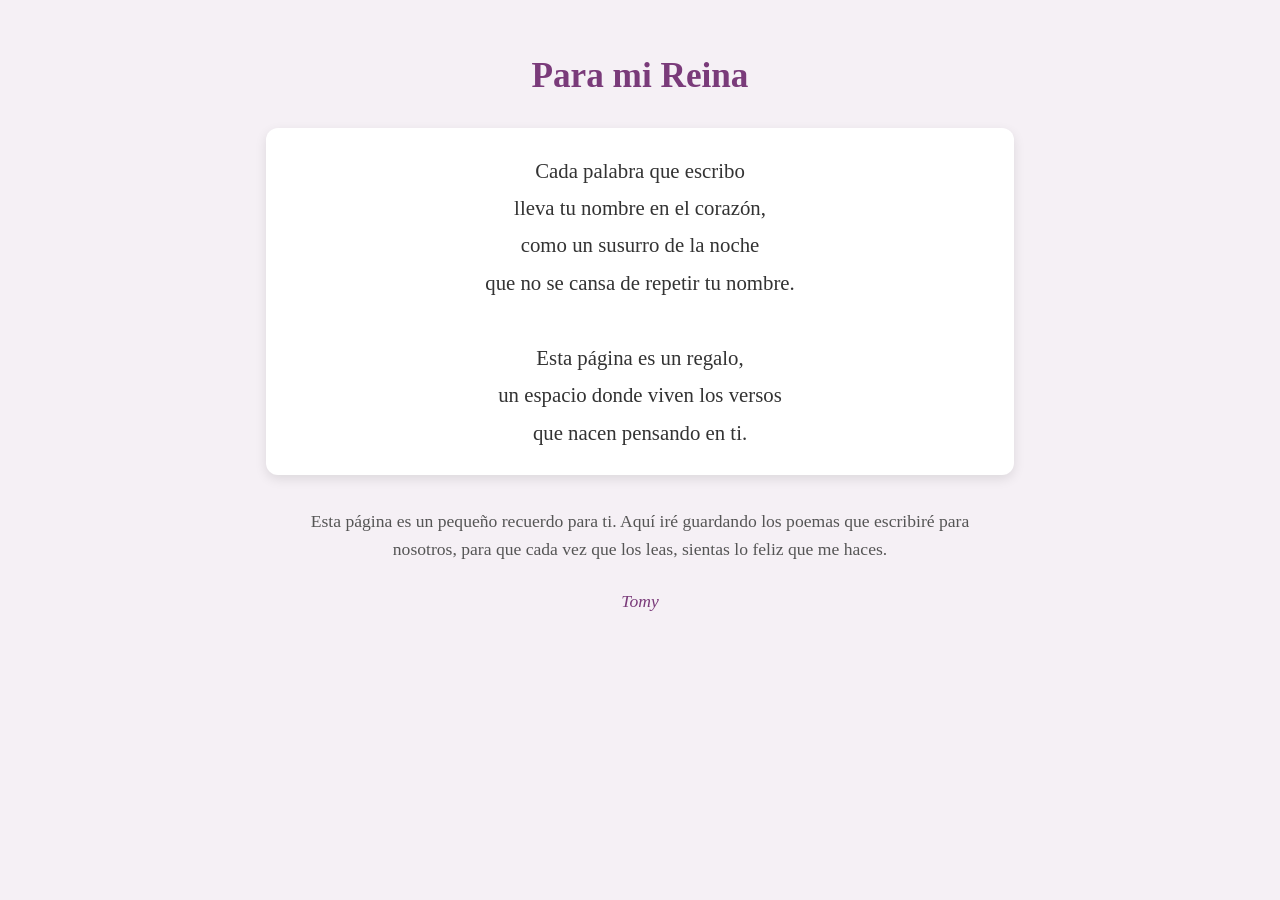
==== index.html @ 10b91cc9 "Rename dub.html to index.html" ====
<!DOCTYPE html>
<html lang="es">
<head>
    <meta charset="UTF-8" />
    <meta name="viewport" content="width=device-width, initial-scale=1.0" />
    <title>FOR MY QUUEN</title>
    <link rel="stylesheet" href="estilo.css" />
</head>
<body>
    <header>
    <h1>Para mi Reina
    </h1>
    </header>

    <div class="poema">
    Cada palabra que escribo<br>
    lleva tu nombre en el corazón,<br>
    como un susurro de la noche<br>
    que no se cansa de repetir tu nombre.<br><br>

    Esta página es un regalo,<br>
    un espacio donde viven los versos<br>
    que nacen pensando en ti.
    </div>

    <div class="explicacion">
    <p>
        Esta página es un pequeño recuerdo para ti.  
        Aquí iré guardando los poemas que escribiré para nosotros,  
        para que cada vez que los leas, sientas lo feliz   que me haces.
    </p>
    <p class="firma">Tomy</p>
    </div>
</body>
</html>
---- estilo.css ----
body {
    margin: 0;
    font-family: "Georgia", serif;
    background-color: #f5f0f5;
    color: #333;
    text-align: center;
    padding: 2rem;
}

/* encabezado */
header {
    margin-bottom: 2rem;
}

header h1 {
    font-size: 2.2rem;
    color: #7a3b7a;
}

/* bloque del poema */
.poema {
    font-size: 1.3rem;
    line-height: 1.8;
    max-width: 700px;
    margin: 0 auto 2rem;
    padding: 1.5rem;
    background-color: #fff;
    border-radius: 12px;
    box-shadow: 0 4px 12px rgba(0, 0, 0, 0.1);
}

/* texto explicativo */
.explicacion {
    max-width: 700px;
    margin: 0 auto;
    font-size: 1.1rem;
    line-height: 1.6;
    color: #555;
}

/* firma */
.explicacion .firma {
    margin-top: 1.5rem;
    font-style: italic;
    color: #7a3b7a;
}
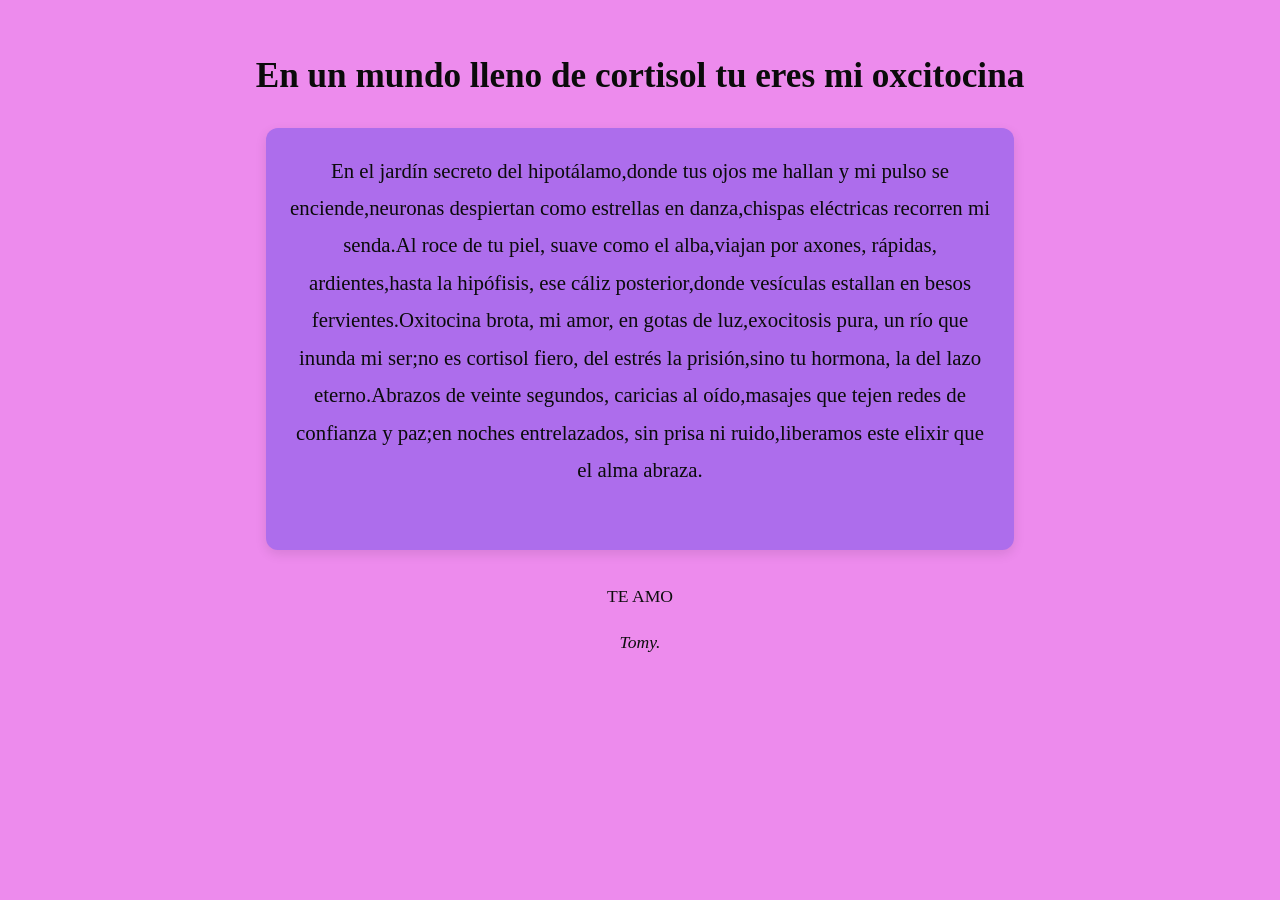
==== commit b7630b75: "Add files via upload" ====
--- a/index.html
+++ b/index.html
@@ -5,31 +5,22 @@
     <meta name="viewport" content="width=device-width, initial-scale=1.0" />
     <title>FOR MY QUUEN</title>
     <link rel="stylesheet" href="estilo.css" />
+    <link rel="stylesheet" href="fonts.css"/>
 </head>
 <body>
     <header>
-    <h1>Para mi Reina
-    </h1>
+    <h1>En un mundo lleno de cortisol tu eres mi oxcitocina</h1>
     </header>
 
     <div class="poema">
-    Cada palabra que escribo<br>
-    lleva tu nombre en el corazón,<br>
-    como un susurro de la noche<br>
-    que no se cansa de repetir tu nombre.<br><br>
-
-    Esta página es un regalo,<br>
-    un espacio donde viven los versos<br>
-    que nacen pensando en ti.
+    En el jardín secreto del hipotálamo,donde tus ojos me hallan y mi pulso se enciende,neuronas despiertan como estrellas en danza,chispas eléctricas recorren mi senda.Al roce de tu piel, suave como el alba,viajan por axones, rápidas, ardientes,hasta la hipófisis, ese cáliz posterior,donde vesículas estallan en besos fervientes.Oxitocina brota, mi amor, en gotas de luz,exocitosis pura, un río que inunda mi ser;no es cortisol fiero, del estrés la prisión,sino tu hormona, la del lazo eterno.Abrazos de veinte segundos, caricias al oído,masajes que tejen redes de confianza y paz;en noches entrelazados, sin prisa ni ruido,liberamos este elixir que el alma abraza.<br><br>
     </div>
 
     <div class="explicacion">
     <p>
-        Esta página es un pequeño recuerdo para ti.  
-        Aquí iré guardando los poemas que escribiré para nosotros,  
-        para que cada vez que los leas, sientas lo feliz   que me haces.
+        TE AMO
     </p>
-    <p class="firma">Tomy</p>
+    <p class="firma">Tomy.</p>
     </div>
 </body>
-</html>
+</html>
--- a/estilo.css
+++ b/estilo.css
@@ -1,46 +1,44 @@
 body {
     margin: 0;
     font-family: "Georgia", serif;
-    background-color: #f5f0f5;
-    color: #333;
+    background-color: #ed8bed;
+    color: #904cbe;
     text-align: center;
     padding: 2rem;
 }
 
-/* encabezado */
 header {
     margin-bottom: 2rem;
 }
 
 header h1 {
+    font-family: "Dancing",serif;
     font-size: 2.2rem;
-    color: #7a3b7a;
+    color: #0b0b0b;
 }
 
-/* bloque del poema */
 .poema {
+    font-family: "Dancing",serif;
     font-size: 1.3rem;
     line-height: 1.8;
     max-width: 700px;
     margin: 0 auto 2rem;
     padding: 1.5rem;
-    background-color: #fff;
+    background-color: #ad6dec;
     border-radius: 12px;
-    box-shadow: 0 4px 12px rgba(0, 0, 0, 0.1);
+    box-shadow: 0 4px 12px rgba(11, 10, 11, 0.1);
+    color: #0b0b0b;
 }
 
-/* texto explicativo */
 .explicacion {
+    font-family:"Dancing",serif;
     max-width: 700px;
     margin: 0 auto;
     font-size: 1.1rem;
     line-height: 1.6;
-    color: #555;
+    color: #0e0e0e;
 }
 
-/* firma */
-.explicacion .firma {
-    margin-top: 1.5rem;
+.firma {
     font-style: italic;
-    color: #7a3b7a;
-}
+}
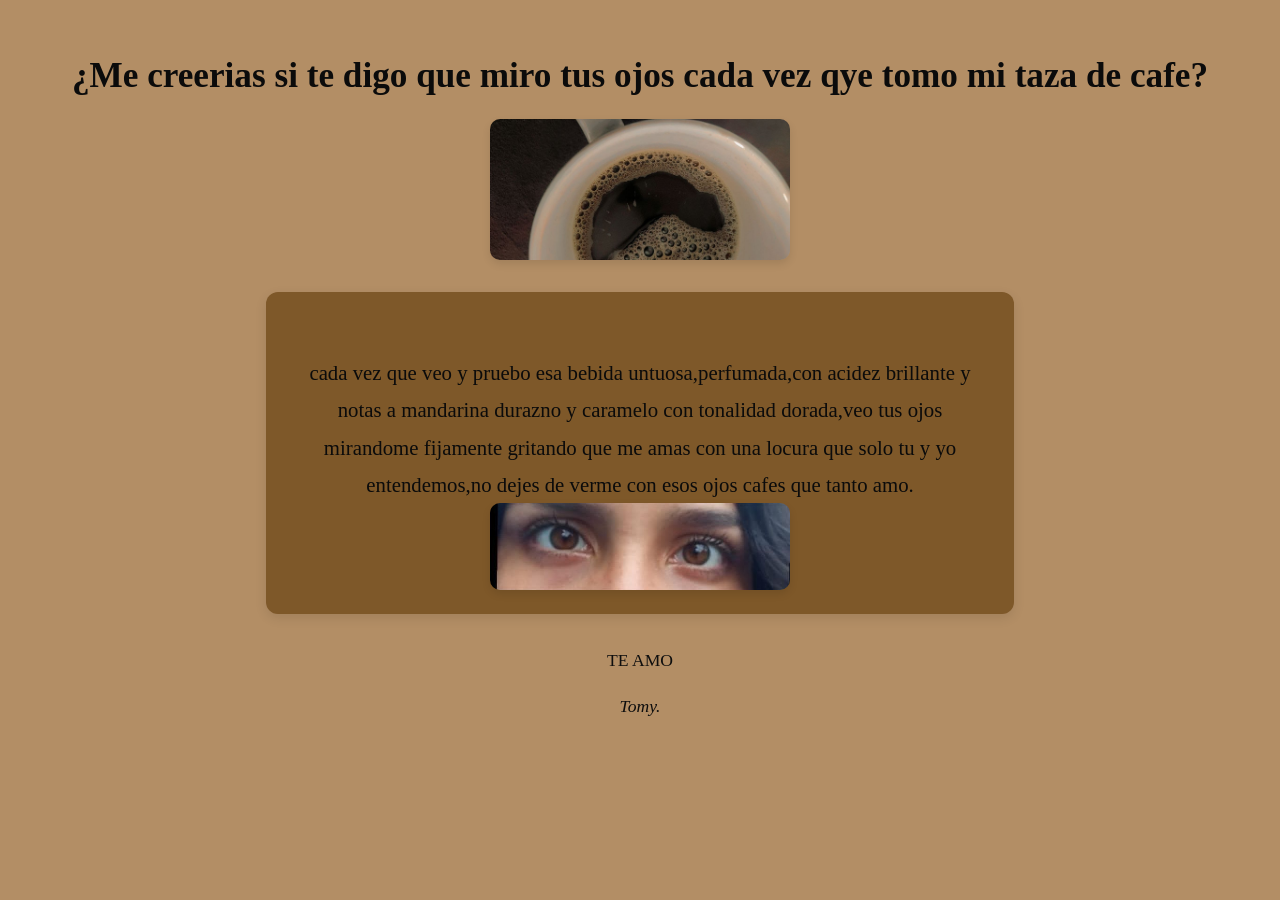
==== commit 4b6d9bd4: "Add files via upload" ====
--- a/index.html
+++ b/index.html
@@ -9,11 +9,13 @@
 </head>
 <body>
     <header>
-    <h1>En un mundo lleno de cortisol tu eres mi oxcitocina</h1>
+    <h1>¿Me creerias si te digo que miro tus ojos cada vez qye tomo mi taza de cafe?</h1> 
+    <img src="coffe.jpg">
     </header>
-
+    
     <div class="poema">
-    En el jardín secreto del hipotálamo,donde tus ojos me hallan y mi pulso se enciende,neuronas despiertan como estrellas en danza,chispas eléctricas recorren mi senda.Al roce de tu piel, suave como el alba,viajan por axones, rápidas, ardientes,hasta la hipófisis, ese cáliz posterior,donde vesículas estallan en besos fervientes.Oxitocina brota, mi amor, en gotas de luz,exocitosis pura, un río que inunda mi ser;no es cortisol fiero, del estrés la prisión,sino tu hormona, la del lazo eterno.Abrazos de veinte segundos, caricias al oído,masajes que tejen redes de confianza y paz;en noches entrelazados, sin prisa ni ruido,liberamos este elixir que el alma abraza.<br><br>
+    <br>cada vez que veo y pruebo esa bebida untuosa,perfumada,con acidez brillante y notas a mandarina durazno y caramelo con tonalidad dorada,veo tus ojos mirandome fijamente gritando que me amas con una locura que solo tu y yo entendemos,no dejes de verme con esos ojos cafes que tanto amo.<br>
+    <img src="ojitos.jpg">
     </div>
 
     <div class="explicacion">
--- a/estilo.css
+++ b/estilo.css
@@ -1,8 +1,8 @@
 body {
     margin: 0;
     font-family: "Georgia", serif;
-    background-color: #ed8bed;
-    color: #904cbe;
+    background-color: #b38e65;
+    color: #532703;
     text-align: center;
     padding: 2rem;
 }
@@ -10,6 +10,17 @@
 header {
     margin-bottom: 2rem;
 }
+
+header img {
+    max-width: 300px;
+    width: 60%;  
+    height: auto;  
+    display: block; 
+    margin-bottom: 2rem;
+    border-radius: 10px;  
+    box-shadow: 0 4px 8px rgba(0,0,0,0.1);
+    }
+
 
 header h1 {
     font-family: "Dancing",serif;
@@ -24,12 +35,23 @@
     max-width: 700px;
     margin: 0 auto 2rem;
     padding: 1.5rem;
-    background-color: #ad6dec;
+    background-color: #7e5829;
     border-radius: 12px;
     box-shadow: 0 4px 12px rgba(11, 10, 11, 0.1);
     color: #0b0b0b;
+
 }
-
+img {
+    max-width: 300px;
+    width: 100vw;  
+    height: auto;  
+    display: block; 
+    margin-bottom: 2rem;
+    border-radius: 10px;  
+    box-shadow: 0 4px 8px rgba(0,0,0,0.1);
+    display: block; 
+    margin: 0 auto;
+}
 .explicacion {
     font-family:"Dancing",serif;
     max-width: 700px;
--- a/fonts.css
+++ b/fonts.css
@@ -0,0 +1,4 @@
+@font-face {
+    font-family:"Dancing";
+    src: url(DancingScript-VariableFont_wght.ttf)format("truetype")
+}
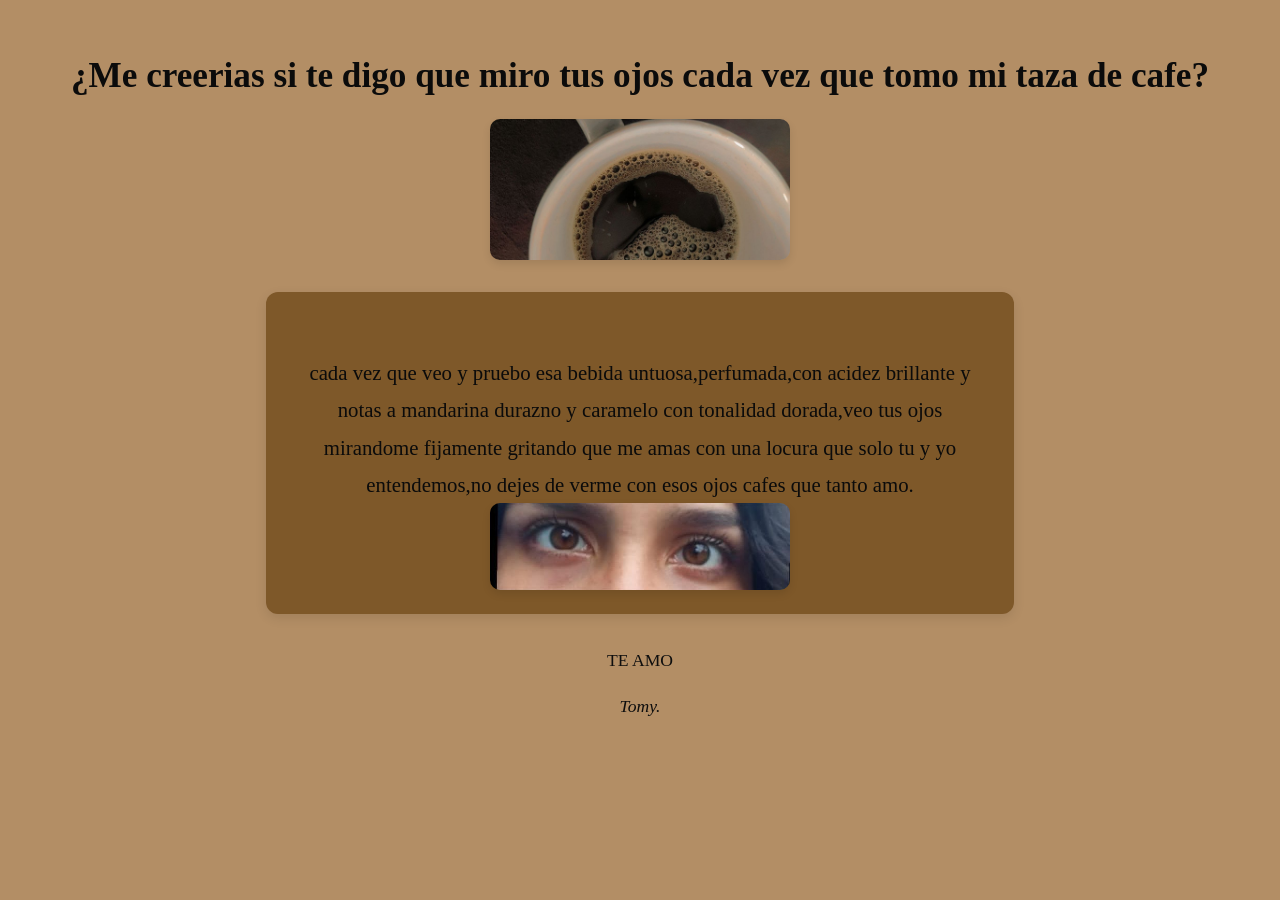
==== commit a749b0b7: "Add files via upload" ====
--- a/index.html
+++ b/index.html
@@ -9,7 +9,7 @@
 </head>
 <body>
     <header>
-    <h1>¿Me creerias si te digo que miro tus ojos cada vez qye tomo mi taza de cafe?</h1> 
+    <h1>¿Me creerias si te digo que miro tus ojos cada vez que tomo mi taza de cafe?</h1> 
     <img src="coffe.jpg">
     </header>
     
